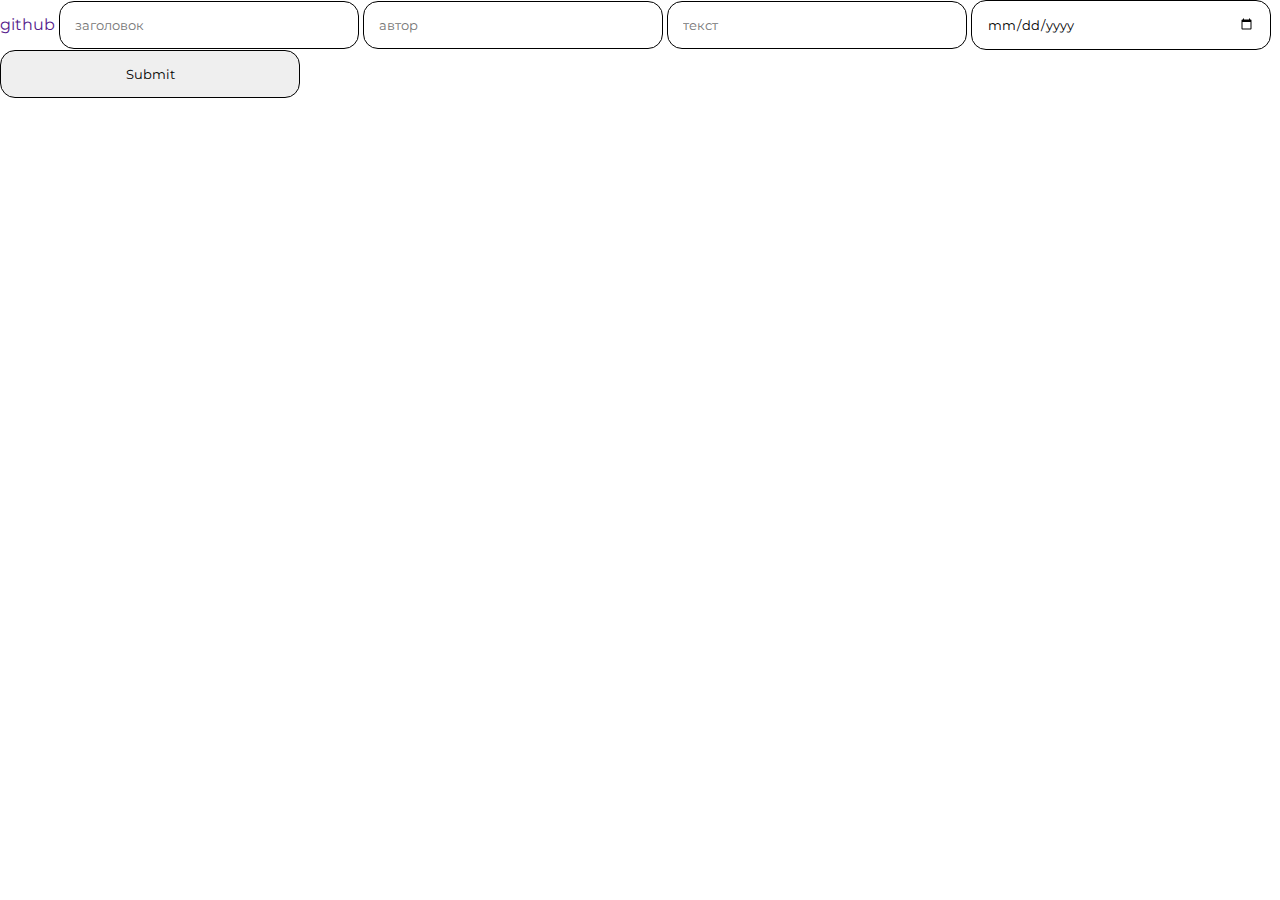
==== js_sm7/index.html @ 67180c85 "sm7" ====
<!DOCTYPE html>
<html lang="en">
<head>
    <meta charset="UTF-8">
    <meta http-equiv="X-UA-Compatible" content="IE=edge">
    <meta name="viewport" content="width=device-width, initial-scale=1.0">
    <link rel="preconnect" href="https://fonts.googleapis.com">
<link rel="preconnect" href="https://fonts.gstatic.com" crossorigin>
<link href="https://fonts.googleapis.com/css2?family=Montserrat&display=swap" rel="stylesheet">
    <link rel="stylesheet" href="assets/css/style.css">
    <script src="assets/js/main.js" defer></script>
    <title>Document</title>
</head>
<body>
        <a href="">github</a>

        <input type="text" class="inputName" placeholder="заголовок">
        <input type="text" class="author"  placeholder="автор">
        <input type="text" class="text"  placeholder="текст">
        <input type="date" class="date" >
        <input type="submit" class="button">
    


    
        <div class="user">
            
        </div>


</body>
</html>
---- js_sm7/assets/css/style.css ----
*{
    box-sizing: border-box;
    margin: 0;
    padding: 0;
    list-style: none;
    text-decoration: none;
    font-family: 'Montserrat', sans-serif;
}

form{
    display: flex;
    flex-direction: column;
    justify-content: center;
    align-items: center;
    grid-gap: 15px;
    width: 500px;
    padding: 50px;
    background-color: none;
    border-radius: 15px;
    border: 1px solid #000;
}
.inputName{
    width: 300px;
    padding: 15px;
    border-radius: 15px;
    border: 1px solid #000;
}
.author{
    width: 300px;
    padding: 15px;
    border-radius: 15px;
    border: 1px solid #000;
}
.text{
    width: 300px;
    padding: 15px;
    border-radius: 15px;
    border: 1px solid #000;
}
.date{
    width: 300px;
    padding: 15px;
    border-radius: 15px;
    border: 1px solid #000;
}
.button{
    width: 300px;
    padding: 15px;
    border-radius: 15px;
    border: 1px solid #000;
}


.user_container{
max-width: 1920px;
margin: 0 auto;
}
.user_content{
    padding-top: 100px;
   display: flex;
   flex-direction: column;
   justify-content: center;
   align-items: center;
   grid-gap: 50px;
}
.users{
    display: flex;
    flex-direction: column;
    justify-content: center;
    align-items: center;
    grid-gap: 50px;
}
.user_item{
display: flex;
justify-content: center;
align-items: center;
flex-direction: column;
grid-gap: 35px;
padding: 15px;
max-width: 700px;
width: 560px;
height: auto;
background-color: none;
border: 1px solid #C0C0C0;
border-radius: 15px;

}

.title_date{
    display: flex;
    grid-gap: 300px;
    align-items: center;
}
.name{
   
    color: #000;
    font-family: Montserrat;
    font-size: 24px;
    font-style: normal;
    font-weight: 700;
    line-height: normal;
}
.subtitle{
    color: #000;
    font-family: Montserrat;
    font-size: 18px;
    font-style: normal;
    font-weight: 700;
    line-height: normal;
    padding-right: 500px;
    
}
.text_{
    color: #000;
    font-family: Montserrat;
    font-size: 16px;
    font-style: normal;
    font-weight: 400;
    line-height: normal;
}
.date_{
    color: #C0C0C0;
    font-family: Montserrat;
    font-size: 16px;
    font-style: normal;
    font-weight: 400;
    line-height: normal;
}
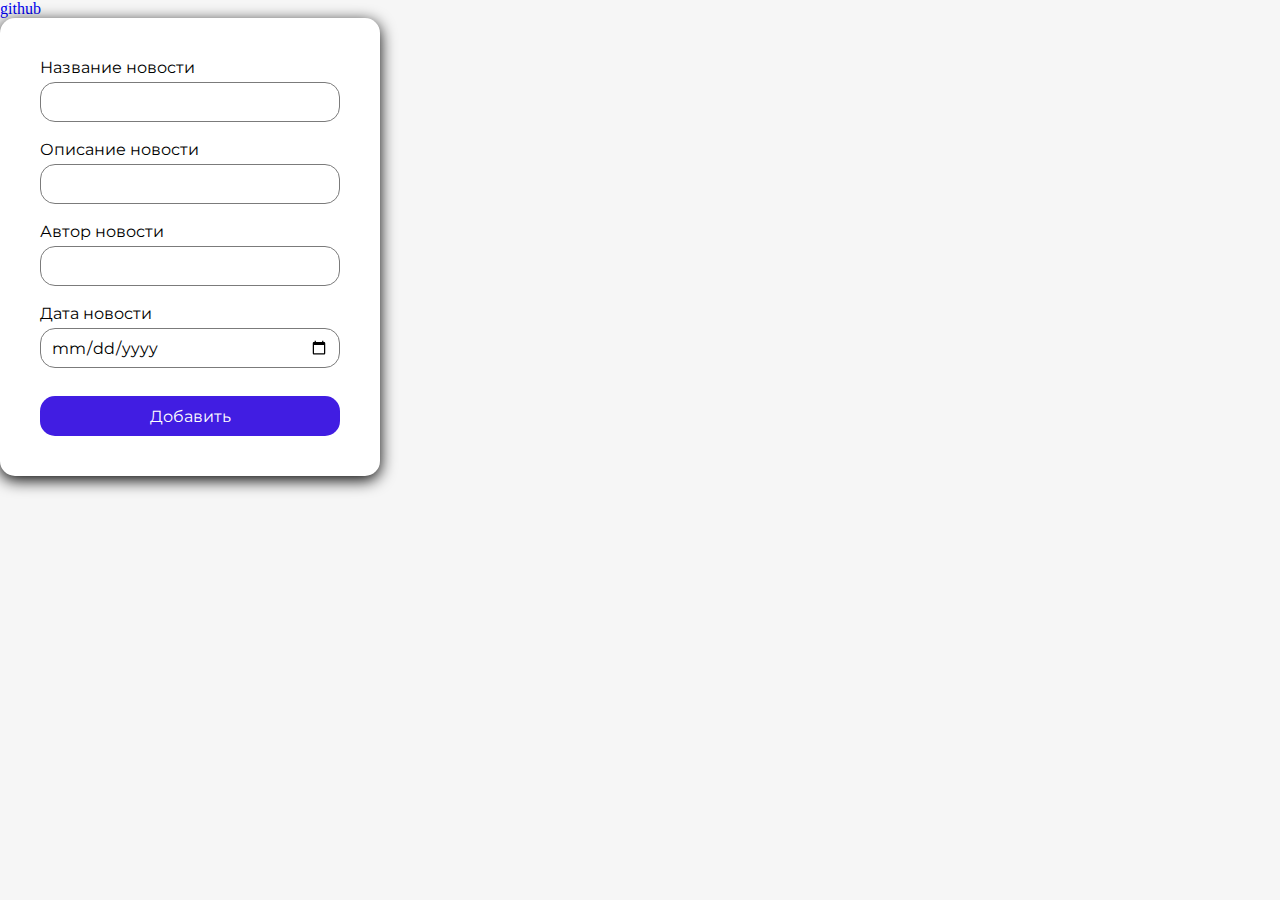
==== commit 683069bd: "sm7" ====
--- a/js_sm7/index.html
+++ b/js_sm7/index.html
@@ -12,21 +12,29 @@
     <title>Document</title>
 </head>
 <body>
-        <a href="">github</a>
-
-        <input type="text" class="inputName" placeholder="заголовок">
-        <input type="text" class="author"  placeholder="автор">
-        <input type="text" class="text"  placeholder="текст">
-        <input type="date" class="date" >
-        <input type="submit" class="button">
-    
-
-
-    
-        <div class="user">
-            
-        </div>
-
-
-</body>
+        <a href="https://github.com/wer2ewf23/pautina_js.git">github</a>
+        
+        <div class="page">
+            <div class="container">
+              <div class="page_content">
+                <div class="form">
+                  <label for="inputName" class="label">Название новости</label> <br />
+                  <input type="text" name="" id="inputName" class="input" /> <br />
+                  <br/>
+                  <label for="inputText" class="label">Описание новости</label> <br />
+                  <input type="text" name="" id="inputText" class="input" /> <br />
+                  <br/>
+                  <label for="inputAuthor" class="label">Автор новости</label> <br />
+                  <input type="text" name="" id="inputAuthor" class="input" />
+                  <br/><br />
+                  <label for="inputDate" class="label">Дата новости</label> <br />
+                  <input type="date" name="" id="inputDate" class="input" /> <br />
+                  <br/>
+                  <input type="submit" value="Добавить" id="submit" class="submit" />
+                </div>
+      
+                <div class="news"></div>
+              </div>
+            </div>
+          </div>
 </html>--- a/js_sm7/assets/css/style.css
+++ b/js_sm7/assets/css/style.css
@@ -1,124 +1,83 @@
-*{
+* {
+    padding: 0;
+    margin: 0;
+    text-decoration: none;
     box-sizing: border-box;
-    margin: 0;
-    padding: 0;
     list-style: none;
-    text-decoration: none;
-    font-family: 'Montserrat', sans-serif;
+    bottom: 0;
 }
 
-form{
-    display: flex;
-    flex-direction: column;
-    justify-content: center;
-    align-items: center;
-    grid-gap: 15px;
-    width: 500px;
-    padding: 50px;
-    background-color: none;
-    border-radius: 15px;
-    border: 1px solid #000;
-}
-.inputName{
-    width: 300px;
-    padding: 15px;
-    border-radius: 15px;
-    border: 1px solid #000;
-}
-.author{
-    width: 300px;
-    padding: 15px;
-    border-radius: 15px;
-    border: 1px solid #000;
-}
-.text{
-    width: 300px;
-    padding: 15px;
-    border-radius: 15px;
-    border: 1px solid #000;
-}
-.date{
-    width: 300px;
-    padding: 15px;
-    border-radius: 15px;
-    border: 1px solid #000;
-}
-.button{
-    width: 300px;
-    padding: 15px;
-    border-radius: 15px;
-    border: 1px solid #000;
+body {
+    background-color: #f6f6f6;
 }
 
-
-.user_container{
-max-width: 1920px;
-margin: 0 auto;
-}
-.user_content{
-    padding-top: 100px;
-   display: flex;
-   flex-direction: column;
-   justify-content: center;
-   align-items: center;
-   grid-gap: 50px;
-}
-.users{
-    display: flex;
-    flex-direction: column;
-    justify-content: center;
-    align-items: center;
-    grid-gap: 50px;
-}
-.user_item{
-display: flex;
-justify-content: center;
-align-items: center;
-flex-direction: column;
-grid-gap: 35px;
-padding: 15px;
-max-width: 700px;
-width: 560px;
-height: auto;
-background-color: none;
-border: 1px solid #C0C0C0;
-border-radius: 15px;
-
+.container {
+    margin: 0 auto;
+    max-width: 1920px;
 }
 
-.title_date{
+.new {
+    padding: 30px;
+    width: 600px;
+    height: max-content;
+    border-radius: 15px;
+    border: 1px solid #C0C0C0;
+    margin-bottom: 15px;
+    background-color: #fff;
+}
+
+.name_date {
     display: flex;
-    grid-gap: 300px;
-    align-items: center;
+    align-items: flex-start;
+    gap: 50px;
+    justify-content: space-between;
 }
-.name{
-   
+
+.name {
     color: #000;
-    font-family: Montserrat;
-    font-size: 24px;
-    font-style: normal;
-    font-weight: 700;
-    line-height: normal;
+    font-family: 'Montserrat';
+    font-weight: 500;
+    font-size: 22px;
+    width: fit-content;
+    margin-bottom: 30px;
 }
-.subtitle{
-    color: #000;
-    font-family: Montserrat;
-    font-size: 18px;
-    font-style: normal;
-    font-weight: 700;
-    line-height: normal;
-    padding-right: 500px;
-    
-}
-.text_{
-    color: #000;
-    font-family: Montserrat;
+
+.date {
+    color: #C0C0C0;
+    font-family: 'Montserrat', sans-serif;
     font-size: 16px;
     font-style: normal;
     font-weight: 400;
     line-height: normal;
 }
-.date_{
+
+.text {
+    color: #000;
+    font-family: 'Montserrat', sans-serif;
+    font-size: 16px;
+    font-style: normal;
+    font-weight: 400;
+    line-height: normal;
+    margin-bottom: 40px;
+}
+
+.author_id {
+    display: flex;
+    align-items: flex-start;
+    gap: 50px;
+    justify-content: space-between;
+}
+
+.author {
+    color: #413e3e;
+    font-family: Montserrat;
+    font-size: 16px;
+    font-style: normal;
+    font-weight: 700;
+    line-height: normal;
+}
+
+.id {
     color: #C0C0C0;
     font-family: Montserrat;
     font-size: 16px;
@@ -126,3 +85,45 @@
     font-weight: 400;
     line-height: normal;
 }
+
+.input {
+    height: 40px;
+    padding: 15px 10px;
+    border-radius: 15px;
+    border: 1px solid #7b7b7b;
+    font-size: 16px;
+    width: 300px;
+    font-family: 'Montserrat', sans-serif;
+    margin-top: 5px;
+}
+
+.label {
+    font-size: 16px;
+    font-family: 'Montserrat', sans-serif;
+
+}
+
+.submit {
+    height: 40px;
+    width: 300px;
+    background-color: #411de2;
+    font-size: 16px;
+    border-radius: 15px;
+    border: none;
+    color: white;
+    font-family: 'Montserrat', sans-serif;
+    margin-top: 10px;
+}
+
+.form {
+    padding: 40px;
+    background-color: #fff;
+    box-shadow: 0px 4px 16px;
+    width: fit-content;
+    border-radius: 15px;
+    height: fit-content;
+}
+.page_content{
+    display: flex;
+    gap: 100px;
+}